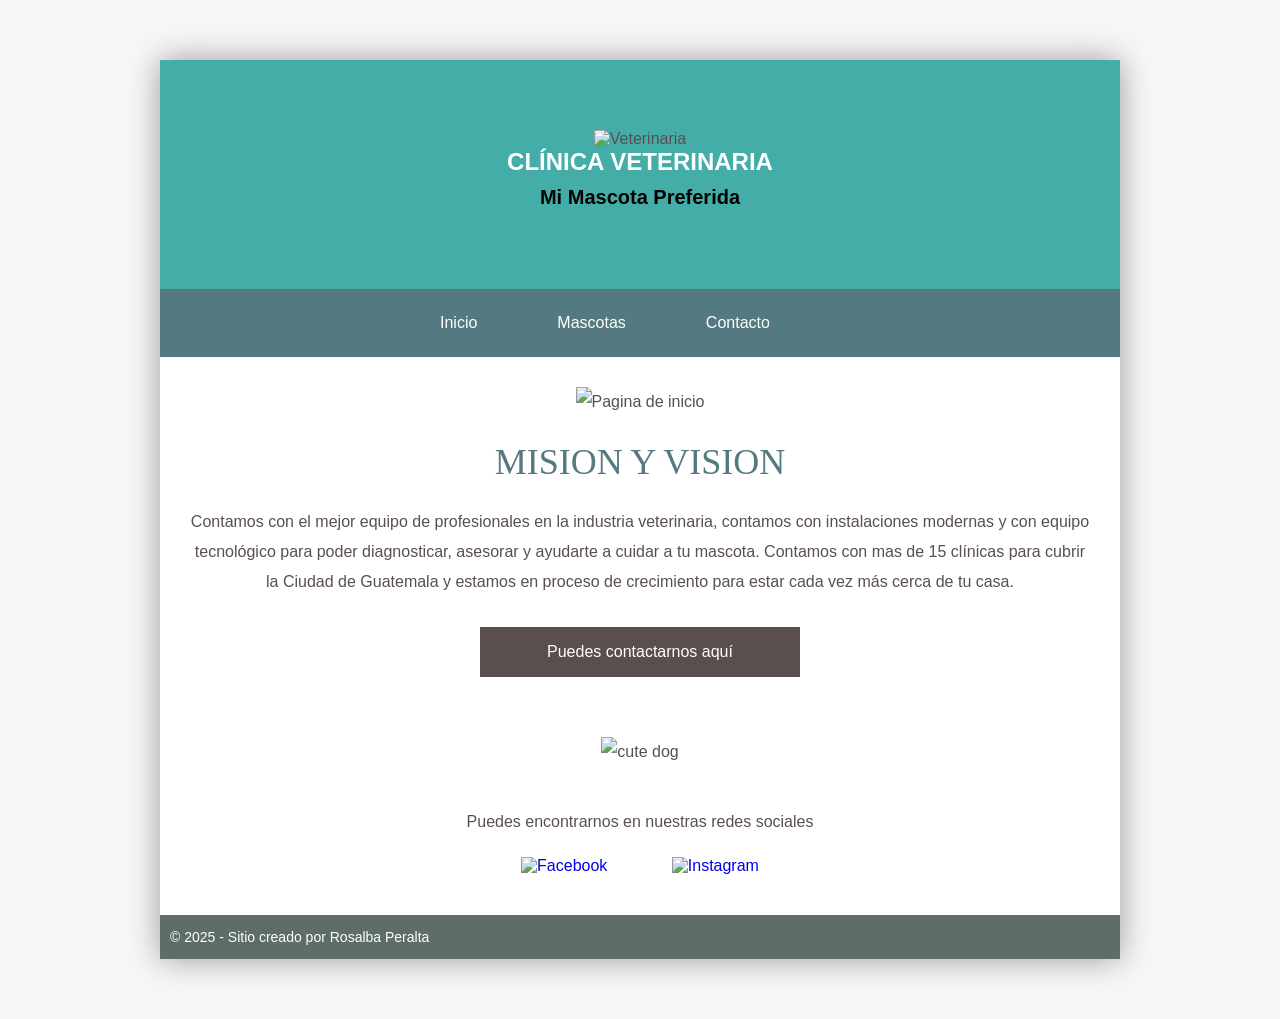
==== index.html @ cde6f2c6 "Adding base code" ====
<!DOCTYPE html>
<html>

<head>
  <title>Clínica Veterinaria</title>
  <meta charset="UTF-8">
  <link href="style.css" rel="stylesheet" type="text/css">
</head>

<body>
  <div class="container">
    <header>
      <img src="imagenes/avatar.png" alt="Veterinaria" />
      <h1> Clínica Veterinaria</h1>
      <h2>Mi Mascota Preferida</h2>
    </header>
    <nav>
      <div class="menu">
          <a href="index.html">Inicio</a>
          <a href="mascotas.html">Mascotas</a>
          <a href="contacto.html">Contacto</a>
      </div>
    </nav>
    <main>
      <img src="imagenes/veterinarian.gif" alt="Pagina de inicio" />
      <article>
        <h2>Mision y Vision</h2>
        <p>
          Contamos con el mejor equipo de profesionales en la industria veterinaria, contamos con instalaciones modernas
          y con equipo tecnológico para poder diagnosticar, asesorar y ayudarte a cuidar a tu mascota. Contamos con mas
          de 15 clínicas para cubrir la Ciudad de Guatemala y estamos en proceso de crecimiento para estar cada vez más
          cerca de tu casa.
        </p>
        <a href="contacto.html" class="contact">Puedes contactarnos aquí</a>
        <img src="imagenes/cute-dog.gif" width="895" height="596" alt="cute dog" />
      </article>
    </main>
    <div class="redes">
      <p >Puedes encontrarnos en nuestras redes sociales</p>
      <a href="https://www.facebook.com/" target="_blank">
        <img src="imagenes/icon-facebook.webp" alt="Facebook" class="redes"/>
      </a>
      <a href="https://www.instagram.com/" target="_blank">
        <img src="imagenes/icon-instagram.png" alt="Instagram" class="redes"/>
      </a>
    </div>
    <footer>
      <p>
        &copy; 2025 - Sitio creado por Rosalba Peralta
      </p>
    </footer>
  </div>
</body>

</html>
---- style.css ----
body {
   background: #f7f7f7;
   font-family: Arial, Helvetica, sans-serif;
   font-size: 16px;
   color: #594F4F;
}

.container {
   background: white;
   max-width: 960px;
   margin: 60px auto;
   -webkit-box-shadow: 0px 0px 30px 0px #999999;
   box-shadow: 0px 0px 30px 0px #999999;
}

header {
   background: #45ADA8;
    text-align: center;
    padding: 70px 0px;
}

header img {
   width: 86px; 
   height: 83px;
}

header h1{
   color: white;
   font-size: 24px;
   text-transform: uppercase;
   margin: 0px;
}

header h2 {
   color: black;
   font-size: 20px;
   margin: 10px;
}

/* Menu */
nav {
   background: #547980;
}

.menu {
   padding: 10px;
   margin-left: auto;
   margin-right: auto;
   width: 50%;
   overflow: auto;
}

nav a {
   float: left;
   color: white;
   list-style: none;
   text-decoration: none;
   display: block;
   padding: 15px 40px;
}

nav a:hover {
   background-color: #594F4F;
}

/* Contenido */
main {
   padding: 30px 30px 30px 30px;
   overflow: auto;
   line-height: 30px;
   text-align: center;
}

main h2 {
   font-family: "Times New Roman", 'Times New Roman', Times, serif;
   font-weight: normal;
   color: #547980;
   text-transform: uppercase;
   font-size: 36px;
   text-align: center;
}

.contact {
   color: white;
   padding: 10px 60px;
   background-color: #594F4F;
   text-decoration: none;
   display: block;
   width: 200px;
   margin: 30px auto 60px auto;
   text-align: center;
}

main a:hover {
   background-color: #547980;
}

.redes {
   padding: 0px 30px 30px 30px;
   text-align: center;
}

.redes a {
   text-decoration: none;
}

.redes img {
   width: 60px;
   height: 60px;
   padding: 10px 30px;
   
}

footer {
   background: #5e6d66;
   padding: 40 30;
   overflow: auto;
}

footer p {
   color: white;
   font-size: 14px;
   padding-left: 10px;
}
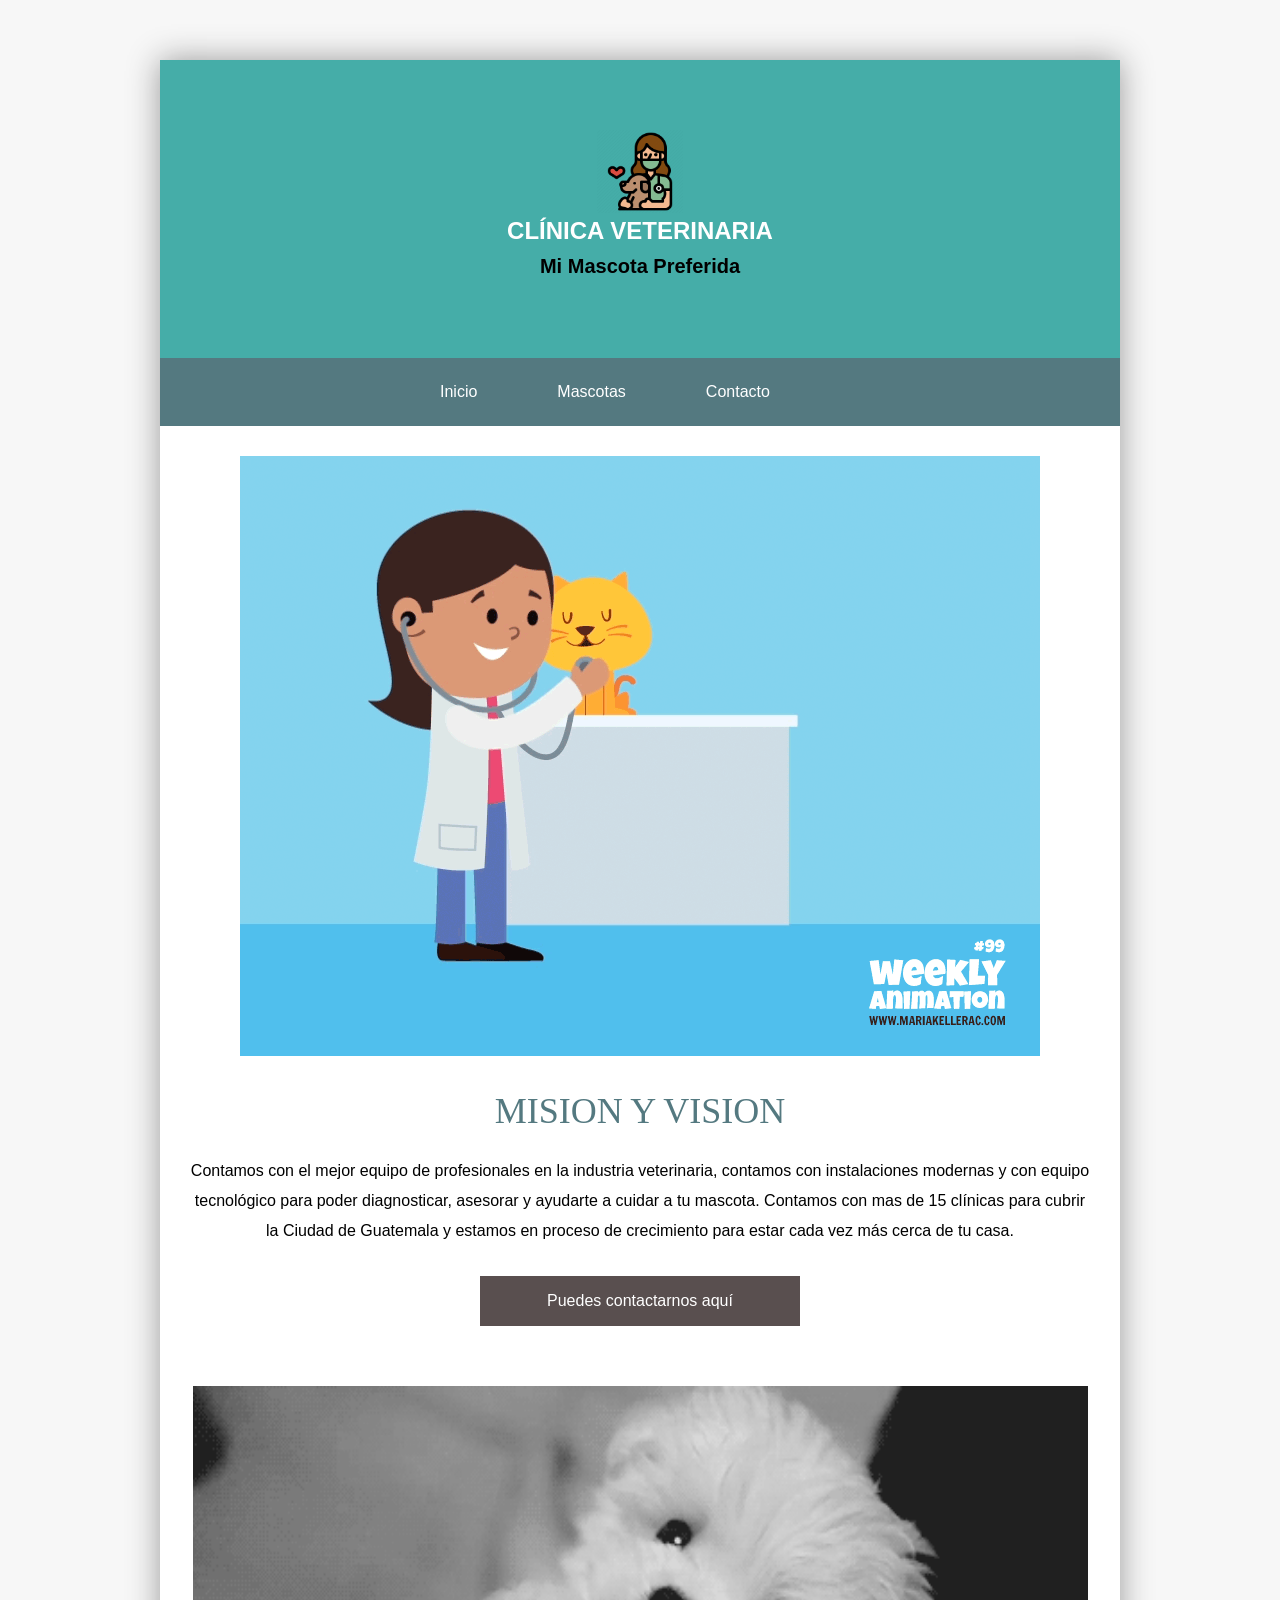
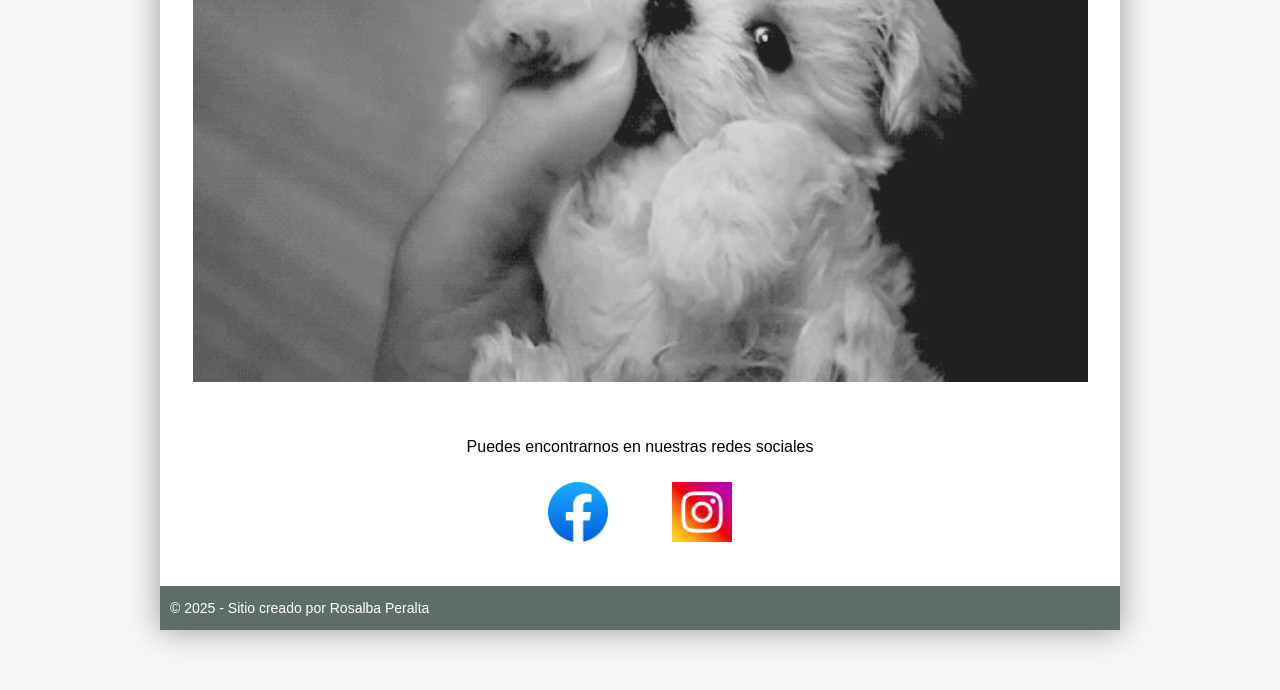
==== commit b95725b1: "Adding readme" ====
--- a/index.html
+++ b/index.html
@@ -36,7 +36,7 @@
       </article>
     </main>
     <div class="redes">
-      <p >Puedes encontrarnos en nuestras redes sociales</p>
+      <p>Puedes encontrarnos en nuestras redes sociales</p>
       <a href="https://www.facebook.com/" target="_blank">
         <img src="imagenes/icon-facebook.webp" alt="Facebook" class="redes"/>
       </a>
--- a/style.css
+++ b/style.css
@@ -1,8 +1,6 @@
 body {
    background: #f7f7f7;
    font-family: Arial, Helvetica, sans-serif;
-   font-size: 16px;
-   color: #594F4F;
 }
 
 .container {
@@ -13,6 +11,7 @@
    box-shadow: 0px 0px 30px 0px #999999;
 }
 
+/* Encabezado */
 header {
    background: #45ADA8;
     text-align: center;
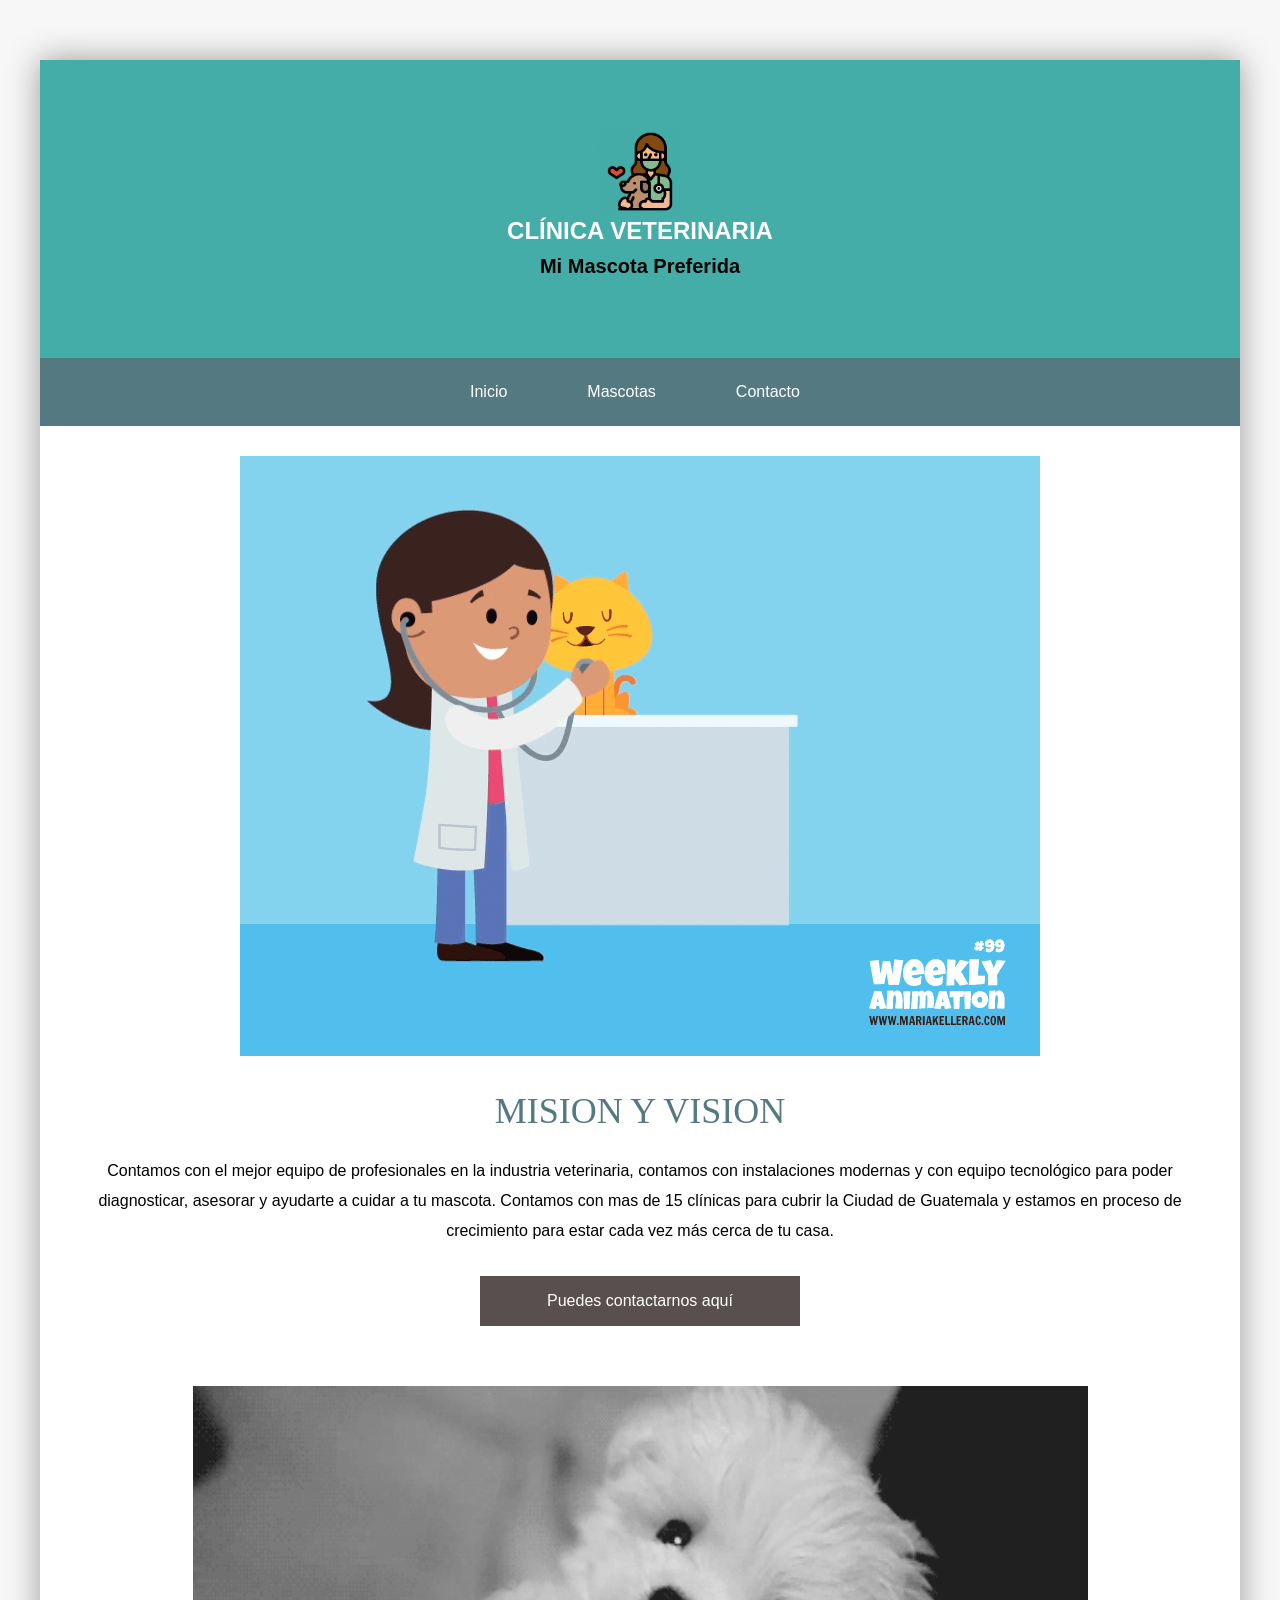
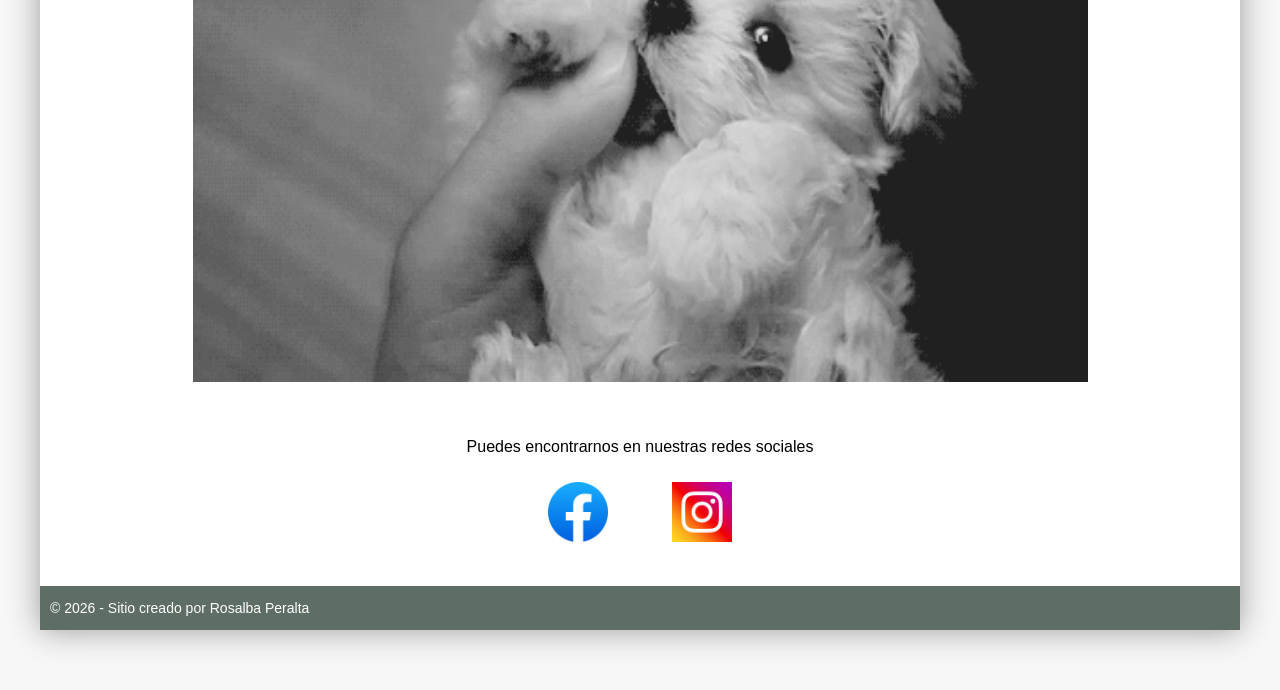
==== commit e824495a: "Fix issues with other pages" ====
--- a/index.html
+++ b/index.html
@@ -46,7 +46,7 @@
     </div>
     <footer>
       <p>
-        &copy; 2025 - Sitio creado por Rosalba Peralta
+        &copy; 2026 - Sitio creado por Rosalba Peralta
       </p>
     </footer>
   </div>
--- a/style.css
+++ b/style.css
@@ -1,124 +1,131 @@
 body {
-   background: #f7f7f7;
-   font-family: Arial, Helvetica, sans-serif;
+  background: #f7f7f7;
+  font-family: Arial, Helvetica, sans-serif;
 }
 
 .container {
-   background: white;
-   max-width: 960px;
-   margin: 60px auto;
-   -webkit-box-shadow: 0px 0px 30px 0px #999999;
-   box-shadow: 0px 0px 30px 0px #999999;
+  background: white;
+  max-width: 1200px;
+  margin: 60px auto;
+  -webkit-box-shadow: 0px 0px 30px 0px #999999;
+  box-shadow: 0px 0px 30px 0px #999999;
 }
 
 /* Encabezado */
 header {
-   background: #45ADA8;
-    text-align: center;
-    padding: 70px 0px;
+  background: #45ada8;
+  text-align: center;
+  padding: 70px 0px;
 }
 
 header img {
-   width: 86px; 
-   height: 83px;
+  width: 86px;
+  height: 83px;
 }
 
-header h1{
-   color: white;
-   font-size: 24px;
-   text-transform: uppercase;
-   margin: 0px;
+header h1 {
+  color: white;
+  font-size: 24px;
+  text-transform: uppercase;
+  margin: 0px;
 }
 
 header h2 {
-   color: black;
-   font-size: 20px;
-   margin: 10px;
+  color: black;
+  font-size: 20px;
+  margin: 10px;
 }
 
 /* Menu */
 nav {
-   background: #547980;
+  background: #547980;
 }
 
 .menu {
-   padding: 10px;
-   margin-left: auto;
-   margin-right: auto;
-   width: 50%;
-   overflow: auto;
+  padding: 10px;
+  margin-left: auto;
+  margin-right: auto;
+  width: 35%;
+  overflow: auto;
 }
 
 nav a {
-   float: left;
-   color: white;
-   list-style: none;
-   text-decoration: none;
-   display: block;
-   padding: 15px 40px;
+  float: left;
+  color: white;
+  list-style: none;
+  text-decoration: none;
+  display: block;
+  padding: 15px 40px;
 }
 
 nav a:hover {
-   background-color: #594F4F;
+  background-color: #594f4f;
 }
 
 /* Contenido */
 main {
-   padding: 30px 30px 30px 30px;
-   overflow: auto;
-   line-height: 30px;
-   text-align: center;
+  padding: 30px 30px 30px 30px;
+  overflow: auto;
+  line-height: 30px;
+  text-align: center;
 }
 
 main h2 {
-   font-family: "Times New Roman", 'Times New Roman', Times, serif;
-   font-weight: normal;
-   color: #547980;
-   text-transform: uppercase;
-   font-size: 36px;
-   text-align: center;
+  font-family: "Times New Roman", "Times New Roman", Times, serif;
+  font-weight: normal;
+  color: #547980;
+  text-transform: uppercase;
+  font-size: 36px;
+  text-align: center;
 }
 
 .contact {
-   color: white;
-   padding: 10px 60px;
-   background-color: #594F4F;
-   text-decoration: none;
-   display: block;
-   width: 200px;
-   margin: 30px auto 60px auto;
-   text-align: center;
+  color: white;
+  padding: 10px 60px;
+  background-color: #594f4f;
+  text-decoration: none;
+  display: block;
+  width: 200px;
+  margin: 30px auto 60px auto;
+  text-align: center;
 }
 
 main a:hover {
-   background-color: #547980;
+  background-color: #547980;
 }
 
 .redes {
-   padding: 0px 30px 30px 30px;
-   text-align: center;
+  padding: 0px 30px 30px 30px;
+  text-align: center;
 }
 
 .redes a {
-   text-decoration: none;
+  text-decoration: none;
 }
 
 .redes img {
-   width: 60px;
-   height: 60px;
-   padding: 10px 30px;
-   
+  width: 60px;
+  height: 60px;
+  padding: 10px 30px;
 }
 
 footer {
-   background: #5e6d66;
-   padding: 40 30;
-   overflow: auto;
+  background: #5e6d66;
+  padding: 40 30;
+  overflow: auto;
 }
 
 footer p {
-   color: white;
-   font-size: 14px;
-   padding-left: 10px;
+  color: white;
+  font-size: 14px;
+  padding-left: 10px;
 }
 
+table {
+  margin: auto;
+  border-collapse: collapse;
+}
+
+th,td {
+  padding: 10px;
+}
